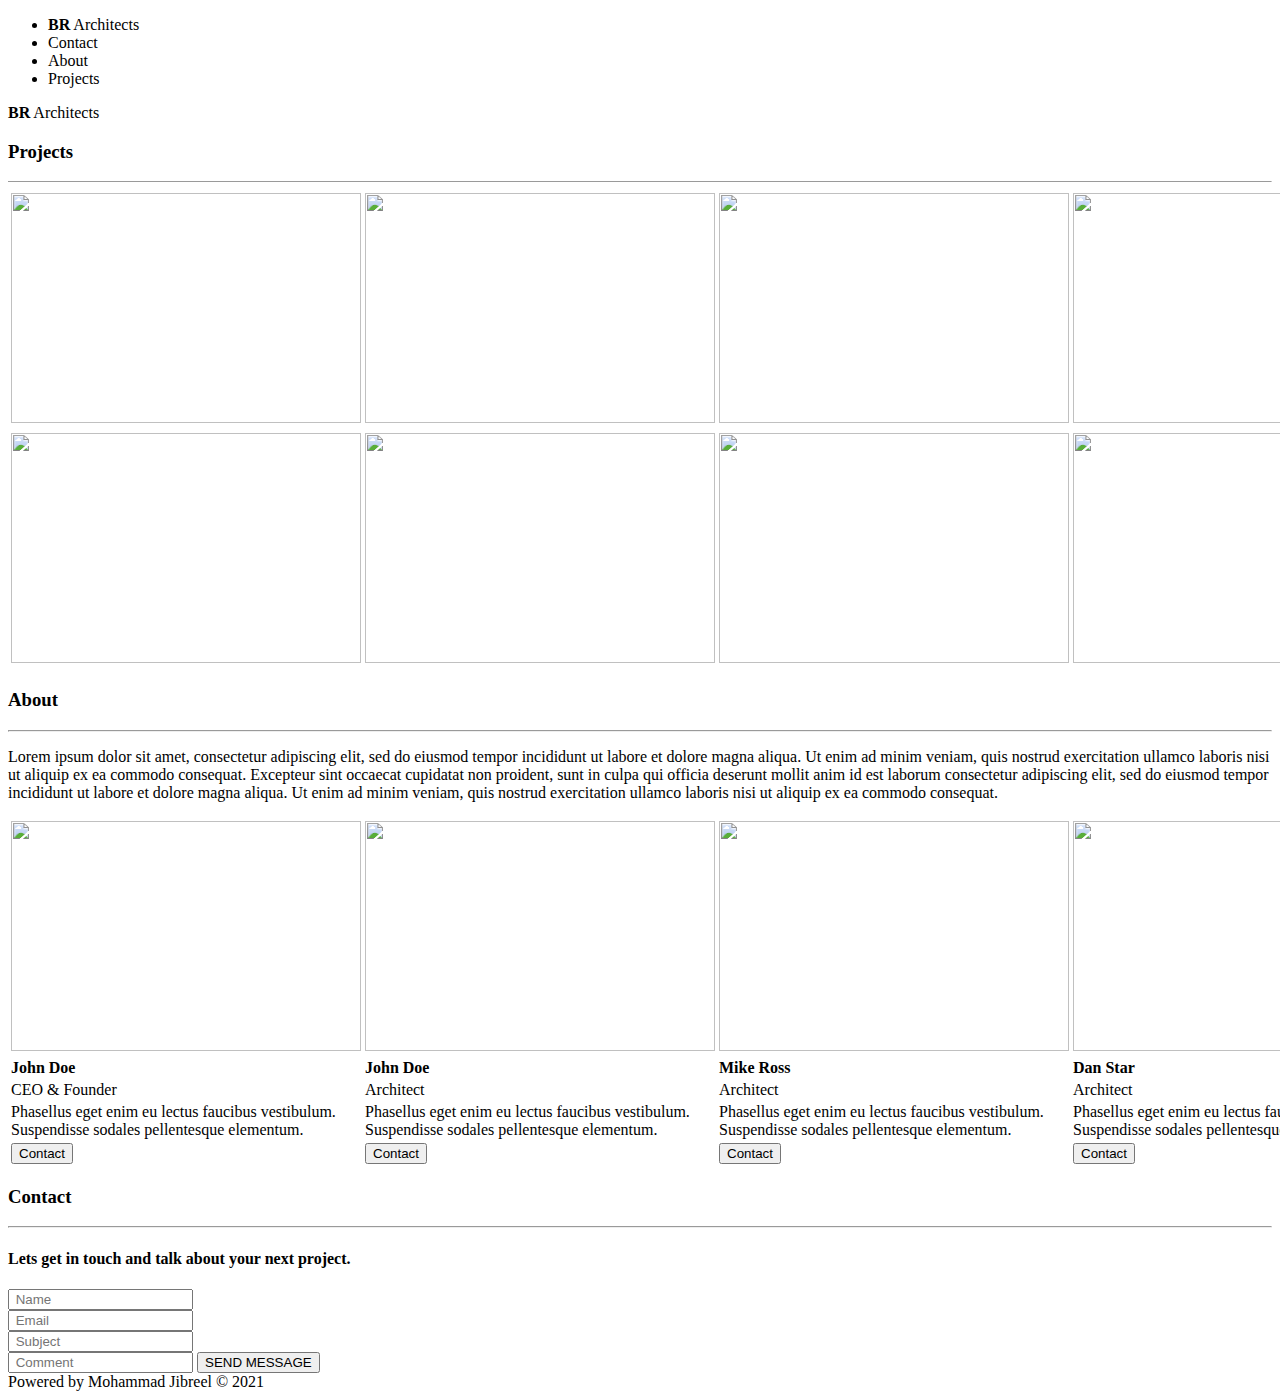
==== index.html @ ba137593 "Add files via upload" ====
<!Doctype html >
<html>
<head>
    <meta charset="utf-8">
    
    
    <link rel="stylesheet" href="../css/index.css">
</head>

<body>
<header>
    <nav>
    <ul>
        <li><b>BR</b> Architects</li>
        <span>
        <li>Contact</li>
        <li>About</li>
        <li>Projects</li>
            </span>
        </ul>
    
    
    </nav>
    
    <div class="clear"></div>
    
    
    </header>
    <div class="b">
    
    <p><span><b>BR</b> Architects</span></p>
        
    </div>
    <h3>Projects</h3>
    <hr size="1px" >
    <section>
    <div class="house">
        <table>
        <tr>
            <td>        <img src="../image/1.jpg" width="350px" height="230px">
</td>
           
            <td>                <img src="../image/2.jpg" width="350px" height="230px">
</td>
            <td>                <img src="../image/3.jpg" width="350px" height="230px">
</td>
            <td>           <img src="../image/4.jpg" width="350px" height="230px">
</td>
            </tr>
            
        
        </table>
        



        
        </div>
        <div class="house">
            <table>
                <tr>
                <td>          <img src="../image/2.jpg" width="350px" height="230px">
</td>
                <td>                <img src="../image/1.jpg" width="350px" height="230px">
</td>
                
                    <td>                <img src="../image/4.jpg" width="350px" height="230px">
</td>
                    <td>           <img src="../image/3.jpg" width="350px" height="230px">
</td>
                </tr>



        
</table>
        
        </div>
        
    <h3>About</h3>
        <hr>
        <p>Lorem ipsum dolor sit amet, consectetur adipiscing elit, sed do eiusmod tempor incididunt ut labore et dolore magna aliqua. Ut enim ad minim veniam, quis nostrud exercitation ullamco laboris nisi ut aliquip ex ea commodo consequat. Excepteur sint occaecat cupidatat non proident, sunt in culpa qui officia deserunt mollit anim id est laborum consectetur adipiscing elit, sed do eiusmod tempor incididunt ut labore et dolore magna aliqua. Ut enim ad minim veniam, quis nostrud exercitation ullamco laboris nisi ut aliquip ex ea commodo consequat.

</p>
    </section>
    <section>
    
   <div class="person">
        <table >
       <tr>
           <td>  <img src="../image/team2.jpg" width="350px" height="230px"></td>
           <td>   <img src="../image/team1.jpg" width="350px" height="230px"></td>

           <td>  <img src="../image/team3.jpg" width="350px" height="230px"> </td>
<td>
           <img src="../image/team4.jpg" width="350px" height="230px">
           </td>
            
            
            
            </tr>
       <tr >
           <td><b>John Doe</b>
           </td>
           <td><b>John Doe</b>
           </td>
            <td><b>Mike Ross</b>
             </td>
            <td><b>Dan Star</b>
            </td>
            </tr>
       
       <tr class="transparent">
            <td>CEO & Founder</td>
            <td>Architect</td>
            <td>Architect</td>
           <td>Architect</td>
            </tr>
            <tr>
            <td>Phasellus eget enim eu lectus faucibus vestibulum. Suspendisse sodales pellentesque elementum.


</td>
<td>
                Phasellus eget enim eu lectus faucibus vestibulum. Suspendisse sodales pellentesque elementum.


</td>                
<td>Phasellus eget enim eu lectus faucibus vestibulum. Suspendisse sodales pellentesque elementum.


</td>            
                <td>Phasellus eget enim eu lectus faucibus vestibulum. Suspendisse sodales pellentesque elementum.


</td>
                
                
            
            </tr>
            <tr>
            <td><button type="submit" value="Contact">Contact</button></td>
                        <td><button type="submit" value="Contact">Contact</button></td>

                            <td><button type="submit" value="Contact">Contact</button></td>
            <td><button type="submit" value="Contact">Contact</button></td>

            
            </tr>
       </table>

        
        </div>
       
    
    </section>
 <section> <h3>Contact</h3>
        
       <hr>
        <h4>Lets get in touch and talk about your next project.

</h4>
    <form>
    <input type="name" placeholder=" Name">
        <br>
        <input type="email" placeholder=" Email">
        <br>
        <input type="Subject" placeholder=" Subject">
        <br>
     <input type="Comment" placeholder=" Comment">
     
     <input type="submit" name="sendMessage" value="SEND MESSAGE" class="sendMessage">
     </form>
    
    
    
    
    
    
    
    </section>
    
    <section>
    
    <div class="footer"></div>
    
    <div class="copyright">Powered by Mohammad Jibreel &copy; 2021 </div>
    
    </section>
    
    
    
</body>

</html>
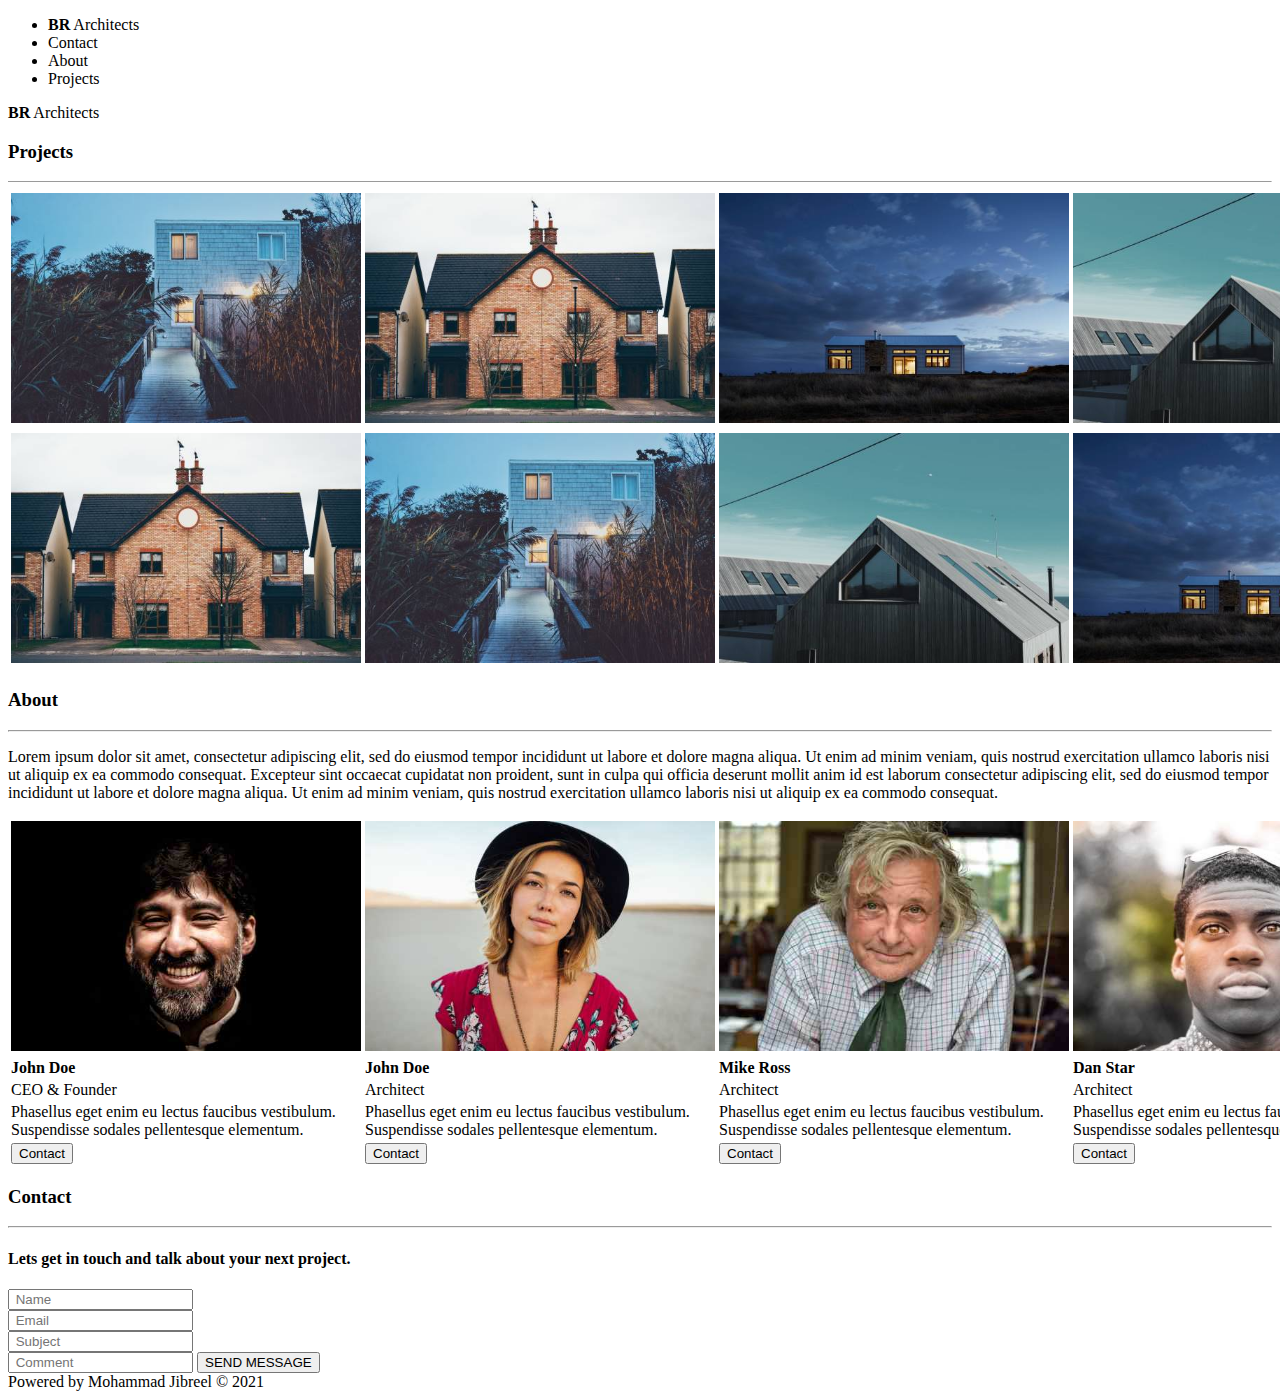
==== commit aebcff1c: "Update index.html" ====
--- a/index.html
+++ b/index.html
@@ -37,14 +37,14 @@
     <div class="house">
         <table>
         <tr>
-            <td>        <img src="../image/1.jpg" width="350px" height="230px">
+            <td>        <img src="1.jpg" width="350px" height="230px">
 </td>
            
-            <td>                <img src="../image/2.jpg" width="350px" height="230px">
+            <td>                <img src="2.jpg" width="350px" height="230px">
 </td>
-            <td>                <img src="../image/3.jpg" width="350px" height="230px">
+            <td>                <img src="3.jpg" width="350px" height="230px">
 </td>
-            <td>           <img src="../image/4.jpg" width="350px" height="230px">
+            <td>           <img src="4.jpg" width="350px" height="230px">
 </td>
             </tr>
             
@@ -59,14 +59,14 @@
         <div class="house">
             <table>
                 <tr>
-                <td>          <img src="../image/2.jpg" width="350px" height="230px">
+                <td>          <img src="2.jpg" width="350px" height="230px">
 </td>
-                <td>                <img src="../image/1.jpg" width="350px" height="230px">
+                <td>                <img src="1.jpg" width="350px" height="230px">
 </td>
                 
-                    <td>                <img src="../image/4.jpg" width="350px" height="230px">
+                    <td>                <img src="4.jpg" width="350px" height="230px">
 </td>
-                    <td>           <img src="../image/3.jpg" width="350px" height="230px">
+                    <td>           <img src="3.jpg" width="350px" height="230px">
 </td>
                 </tr>
 
@@ -88,12 +88,12 @@
    <div class="person">
         <table >
        <tr>
-           <td>  <img src="../image/team2.jpg" width="350px" height="230px"></td>
-           <td>   <img src="../image/team1.jpg" width="350px" height="230px"></td>
+           <td>  <img src="team2.jpg" width="350px" height="230px"></td>
+           <td>   <img src="team1.jpg" width="350px" height="230px"></td>
 
-           <td>  <img src="../image/team3.jpg" width="350px" height="230px"> </td>
+           <td>  <img src="team3.jpg" width="350px" height="230px"> </td>
 <td>
-           <img src="../image/team4.jpg" width="350px" height="230px">
+           <img src="team4.jpg" width="350px" height="230px">
            </td>
             
             
@@ -192,4 +192,4 @@
     
 </body>
 
-</html>+</html>
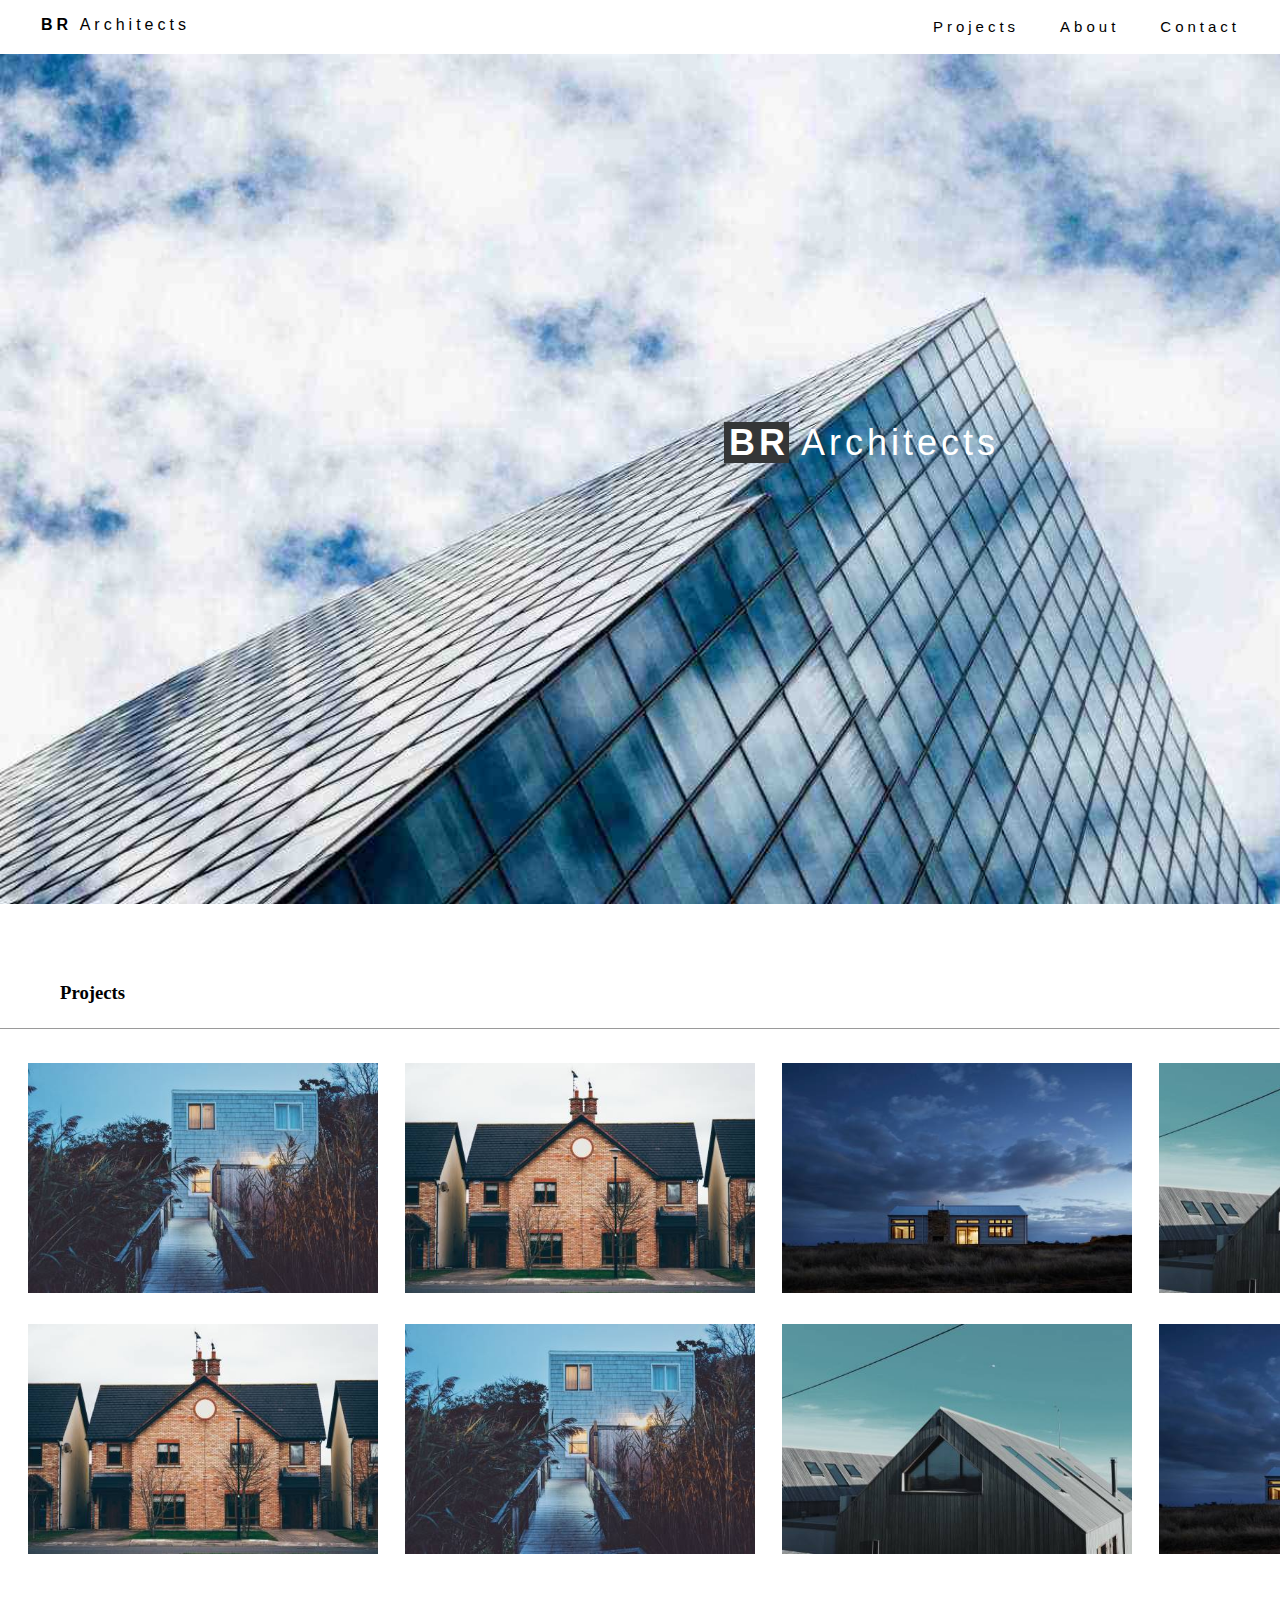
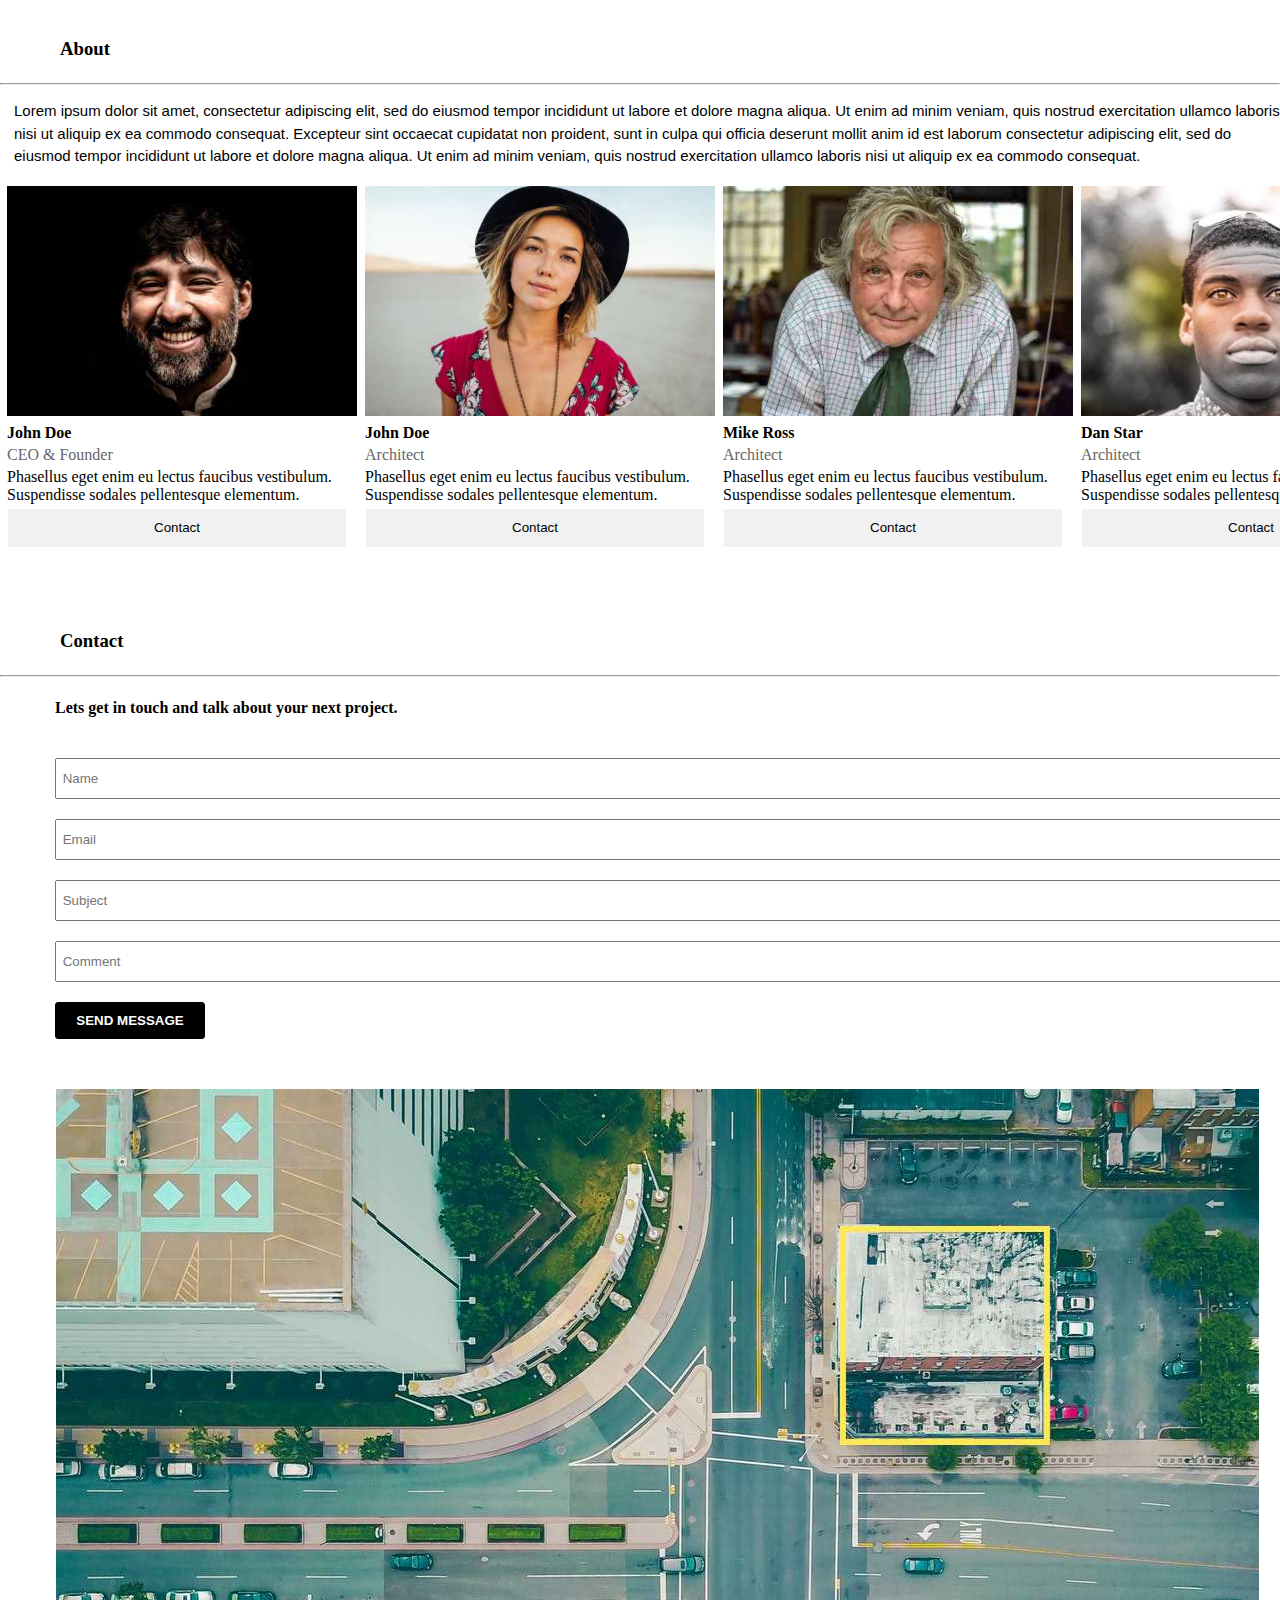
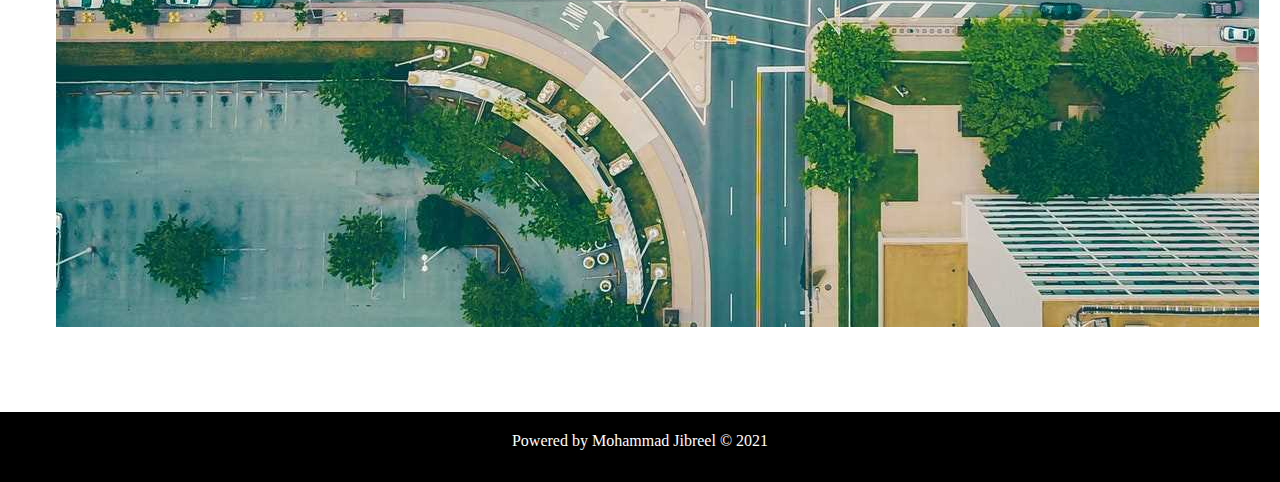
==== commit 148f6d62: "Add files via upload" ====
--- a/index.html
+++ b/index.html
@@ -4,7 +4,7 @@
     <meta charset="utf-8">
     
     
-    <link rel="stylesheet" href="../css/index.css">
+    <link rel="stylesheet" href="index.css">
 </head>
 
 <body>
@@ -192,4 +192,4 @@
     
 </body>
 
-</html>
+</html>--- a/index.css
+++ b/index.css
@@ -0,0 +1,141 @@
+body {
+ margin:0 auto;
+    padding:0 auto;
+}
+
+nav ul li {
+ list-style-type: none;
+float:left;
+    background-attachment:fixed;
+    
+    padding-left:1px;
+    font-family: Verdana,sans-serif;
+    letter-spacing: 4px;
+}
+nav ul span li {
+float:right;
+    padding-right: 20px;
+    margin-right: 20px;
+    font-family:Verdana,sans-serif;
+    font-size:15px;
+        line-height: 1.5;
+    
+}
+.clear {
+ clear:both;
+    
+}
+
+.b {
+ background-image: url('architect.jpg'); 
+    background-repeat: no-repeat;
+   width:1500;
+    height:800px;
+    padding-top:50PX;
+    background-size: cover;
+    margin-top:15px;
+    
+    
+}
+.b span {
+    
+   position:relative;
+    top:297px;
+    left:710px;
+    color:white;
+    font-family: "Segoe UI",Arial,sans-serif;
+    font-weight: 400;
+    font-size:36px;
+    letter-spacing:4px;
+    
+    
+}
+.b b {
+    padding-left:5px;
+    background-color:#343637;
+    background-size: auto;
+    
+}
+
+h3  {
+ padding:60px 60px 5px 60px;   
+}
+.house img {
+ margin:-2px;
+    padding-left:27px;
+    padding-top:25px;
+    text-align: center;
+}
+p {
+ font-family: Verdana,sans-serif;
+    font-size: 15px;
+    line-height: 1.5;
+    padding-left:14px;
+}
+.person table tr td {
+ text-align: match-parent;
+    padding-left:5px;
+}
+.transparent {
+ color:#666666;   
+}
+button 
+{
+    background-color:#F1F1F1;
+    width:340px;
+    height:40px;
+    color:black;
+    border:1px solid white;
+    
+}
+
+button:hover {
+    background-color:darkgray;
+    
+    
+}
+h4 {
+    padding-left:55px;
+}
+input {
+ width:1400px;
+    height:35px;
+    margin-left:55px;
+    line-height:5px;
+    margin-top:20px;
+    
+    
+    
+}
+.sendMessage{
+ width:150px;
+    height:37px;
+    color:white;
+    background-color:black;
+    border-radius:3px;
+    border:1px solid black;
+    font-weight:bold;
+}
+.sendMessage:hover {
+    color:black;
+ background-color:gainsboro;   
+    
+}
+.footer {
+    
+ background-image: url(map.jpg);
+    width: 94%;
+    height:923px;
+    background-repeat: no-repeat;
+    margin-left:56px;
+    margin-top:50px;
+}
+.copyright {
+ width:100%;
+    height:50px;
+    background-color:black;
+    color:white;
+    text-align: center;
+    padding-top:20px;
+    
+}